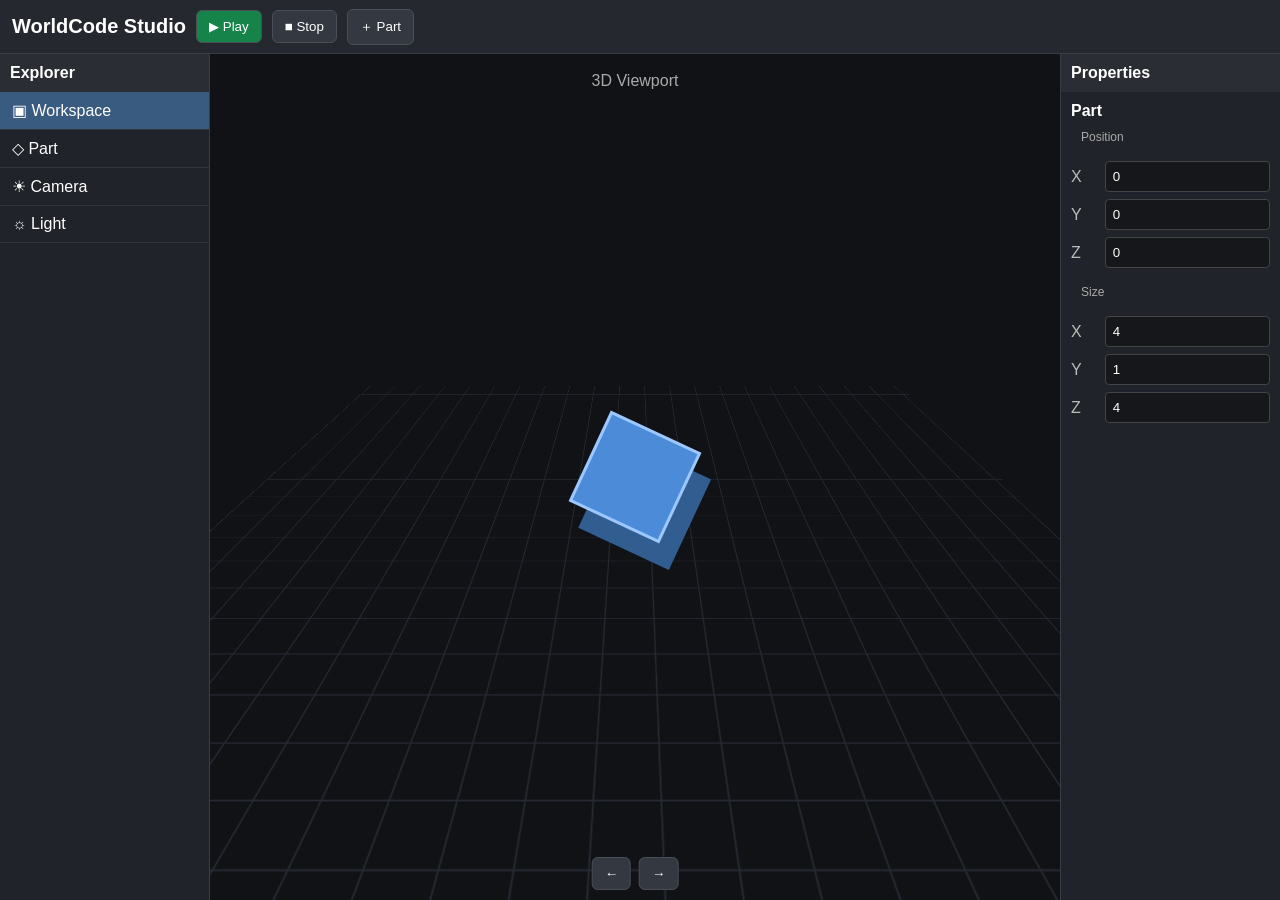
==== app/src/main/assets/index.html @ ad8452b2 "Add local WorldCode Studio UI for APK v0.0.2" ====
<!doctype html>
<html lang="de">
<head>
<meta charset="utf-8">
<meta name="viewport" content="width=device-width,initial-scale=1,maximum-scale=1,user-scalable=no">
<title>WorldCode Studio</title>
<style>
*{box-sizing:border-box}body{margin:0;font-family:Arial,sans-serif;background:#17191d;color:#fff;overflow:hidden}header{height:54px;background:#25282e;display:flex;align-items:center;padding:0 12px;gap:10px;border-bottom:1px solid #3a3d43}header b{font-size:20px}.btn{background:#343941;color:#fff;border:1px solid #4a4e56;border-radius:6px;padding:8px 12px}.green{background:#16834b}.layout{height:calc(100vh - 54px);display:grid;grid-template-columns:210px 1fr 220px}.panel{background:#202329;border-right:1px solid #393c42;overflow:auto}.right{border-left:1px solid #393c42;border-right:0}.title{padding:10px;font-weight:bold;background:#2a2d33}.item{padding:9px 12px;border-bottom:1px solid #30333a}.item.selected{background:#3a5b80}.viewport{position:relative;background:#101216;overflow:hidden}.grid{position:absolute;inset:0;background-image:linear-gradient(#252932 1px,transparent 1px),linear-gradient(90deg,#252932 1px,transparent 1px);background-size:40px 40px;transform:perspective(500px) rotateX(45deg) scale(1.3);transform-origin:center 70%}.cube{position:absolute;width:100px;height:100px;left:50%;top:50%;transform:translate(-50%,-50%) rotate(25deg);background:#4b8bd8;border:3px solid #9cc8ff;box-shadow:20px 20px 0 #315d91}.empty{position:absolute;left:50%;top:18px;transform:translateX(-50%);color:#aaa}.props{padding:10px}.row{display:flex;gap:6px;margin:7px 0;align-items:center}.row label{width:34px;color:#bbb}.row input{width:100%;background:#15171b;border:1px solid #444;color:#fff;padding:7px;border-radius:4px}.bottom{position:absolute;bottom:10px;left:50%;transform:translateX(-50%);display:flex;gap:8px}.small{font-size:12px;color:#aaa;padding:10px}</style>
</head>
<body>
<header><b>WorldCode Studio</b><button class="btn green" onclick="play()">▶ Play</button><button class="btn" onclick="stop()">■ Stop</button><button class="btn" onclick="addPart()">＋ Part</button></header>
<div class="layout">
<section class="panel"><div class="title">Explorer</div><div id="objects"><div class="item selected" onclick="select(this)">▣ Workspace</div><div class="item" onclick="select(this)">◇ Part</div><div class="item" onclick="select(this)">☀ Camera</div><div class="item" onclick="select(this)">☼ Light</div></div></section>
<main class="viewport"><div class="empty">3D Viewport</div><div class="grid"></div><div class="cube" id="cube"></div><div class="bottom"><button class="btn" onclick="move(-10)">←</button><button class="btn" onclick="move(10)">→</button></div></main>
<section class="panel right"><div class="title">Properties</div><div class="props"><b>Part</b><div class="small">Position</div><div class="row"><label>X</label><input id="x" value="0"></div><div class="row"><label>Y</label><input id="y" value="0"></div><div class="row"><label>Z</label><input id="z" value="0"></div><div class="small">Size</div><div class="row"><label>X</label><input value="4"></div><div class="row"><label>Y</label><input value="1"></div><div class="row"><label>Z</label><input value="4"></div></div></section>
</div>
<script>
function select(e){document.querySelectorAll('.item').forEach(x=>x.classList.remove('selected'));e.classList.add('selected')}
function addPart(){let d=document.createElement('div');d.className='item';d.textContent='◇ Part';d.onclick=()=>select(d);document.getElementById('objects').appendChild(d)}
function play(){document.querySelector('.cube').style.background='#35b86b'}
function stop(){document.querySelector('.cube').style.background='#4b8bd8'}
function move(n){let c=document.getElementById('cube');let x=parseInt(c.dataset.x||0)+n;c.dataset.x=x;c.style.marginLeft=x+'px'}
</script>
</body></html>
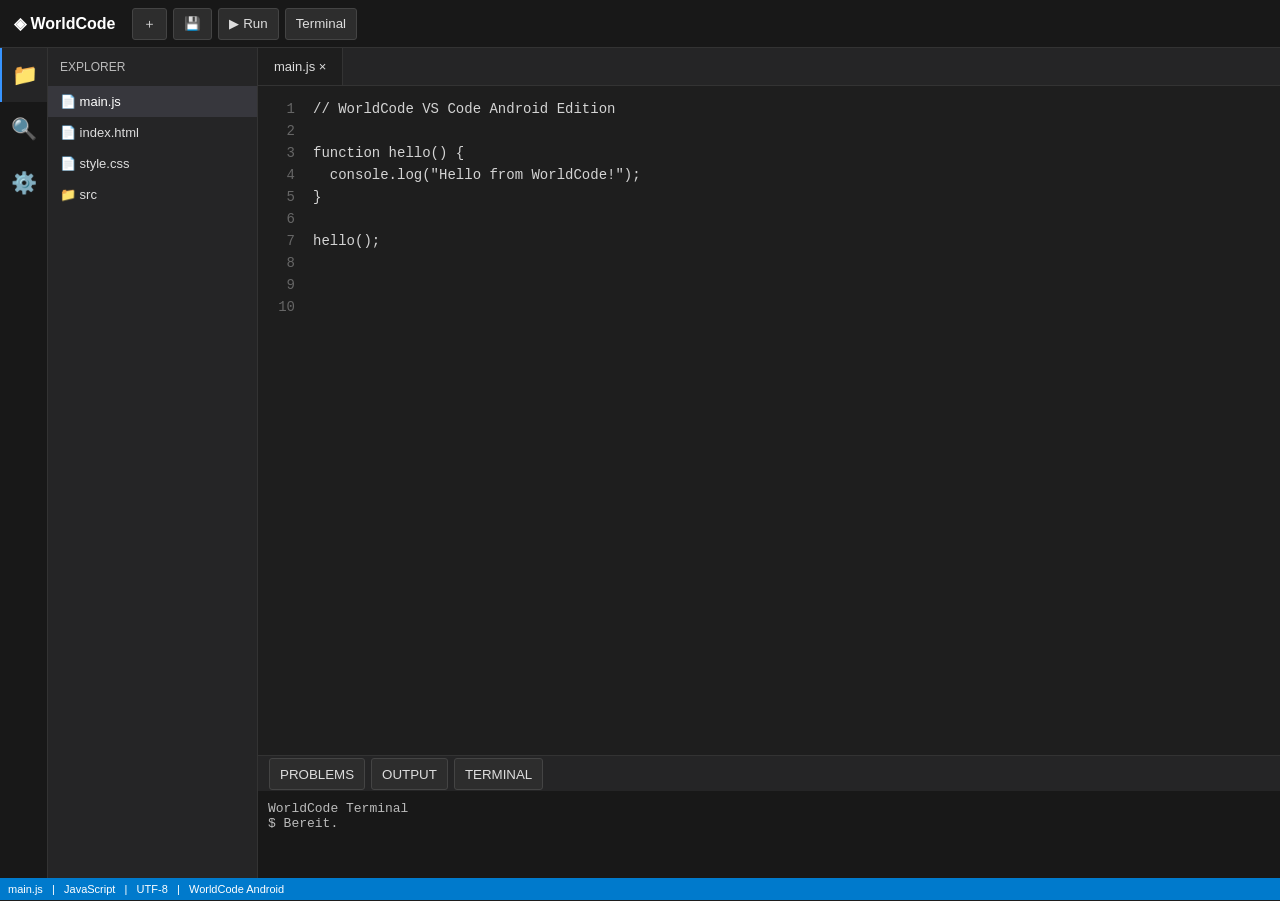
==== commit d46ce246: "Add VS Code-style Android editor UI" ====
--- a/app/src/main/assets/index.html
+++ b/app/src/main/assets/index.html
@@ -1,24 +1,32 @@
 <!doctype html>
 <html lang="de">
 <head>
-<meta charset="utf-8">
-<meta name="viewport" content="width=device-width,initial-scale=1,maximum-scale=1,user-scalable=no">
-<title>WorldCode Studio</title>
+<meta charset="utf-8"><meta name="viewport" content="width=device-width,initial-scale=1,maximum-scale=1,user-scalable=no">
+<title>WorldCode VS Code Android Edition</title>
 <style>
-*{box-sizing:border-box}body{margin:0;font-family:Arial,sans-serif;background:#17191d;color:#fff;overflow:hidden}header{height:54px;background:#25282e;display:flex;align-items:center;padding:0 12px;gap:10px;border-bottom:1px solid #3a3d43}header b{font-size:20px}.btn{background:#343941;color:#fff;border:1px solid #4a4e56;border-radius:6px;padding:8px 12px}.green{background:#16834b}.layout{height:calc(100vh - 54px);display:grid;grid-template-columns:210px 1fr 220px}.panel{background:#202329;border-right:1px solid #393c42;overflow:auto}.right{border-left:1px solid #393c42;border-right:0}.title{padding:10px;font-weight:bold;background:#2a2d33}.item{padding:9px 12px;border-bottom:1px solid #30333a}.item.selected{background:#3a5b80}.viewport{position:relative;background:#101216;overflow:hidden}.grid{position:absolute;inset:0;background-image:linear-gradient(#252932 1px,transparent 1px),linear-gradient(90deg,#252932 1px,transparent 1px);background-size:40px 40px;transform:perspective(500px) rotateX(45deg) scale(1.3);transform-origin:center 70%}.cube{position:absolute;width:100px;height:100px;left:50%;top:50%;transform:translate(-50%,-50%) rotate(25deg);background:#4b8bd8;border:3px solid #9cc8ff;box-shadow:20px 20px 0 #315d91}.empty{position:absolute;left:50%;top:18px;transform:translateX(-50%);color:#aaa}.props{padding:10px}.row{display:flex;gap:6px;margin:7px 0;align-items:center}.row label{width:34px;color:#bbb}.row input{width:100%;background:#15171b;border:1px solid #444;color:#fff;padding:7px;border-radius:4px}.bottom{position:absolute;bottom:10px;left:50%;transform:translateX(-50%);display:flex;gap:8px}.small{font-size:12px;color:#aaa;padding:10px}</style>
-</head>
+*{box-sizing:border-box}html,body{margin:0;width:100%;height:100%;overflow:hidden;font-family:Arial,sans-serif;background:#1e1e1e;color:#ddd}.top{height:48px;background:#181818;display:flex;align-items:center;border-bottom:1px solid #333}.brand{padding:0 14px;font-weight:bold;color:#fff}.top button,.bar button{height:32px;margin:0 3px;background:#2d2d2d;color:#ddd;border:1px solid #444;border-radius:3px;padding:0 10px}.top button:active,.bar button:active{background:#444}.main{height:calc(100% - 48px);display:grid;grid-template-columns:48px 210px 1fr}.activity{background:#181818;border-right:1px solid #333;text-align:center}.activity div{padding:15px 0;font-size:21px}.activity .on{border-left:2px solid #3794ff;background:#252526}.side{background:#252526;border-right:1px solid #333;overflow:auto}.side h3{font-size:12px;font-weight:normal;margin:0;padding:12px;color:#bbb}.file{padding:8px 12px;font-size:13px}.file.active{background:#37373d;color:white}.editor{display:flex;flex-direction:column;min-width:0}.tabs{height:38px;background:#252526;display:flex;border-bottom:1px solid #333}.tab{padding:11px 16px;font-size:13px;background:#1e1e1e;border-right:1px solid #333}.code{flex:1;display:flex;min-height:0}.nums{width:45px;background:#1e1e1e;color:#666;text-align:right;padding:12px 8px;font:14px monospace;line-height:22px;user-select:none}.textarea{flex:1;background:#1e1e1e;color:#d4d4d4;border:0;outline:0;resize:none;padding:12px 10px;font:14px/22px monospace;white-space:pre;overflow:auto}.bottom{height:145px;background:#181818;border-top:1px solid #333}.bar{height:35px;background:#252526;padding:2px 8px}.terminal{height:110px;padding:10px;font:13px monospace;color:#bbb;overflow:auto}.status{height:22px;background:#007acc;color:white;font-size:11px;display:flex;align-items:center;padding:0 8px;position:fixed;bottom:0;left:0;right:0}
+@media(max-width:650px){.main{grid-template-columns:42px 165px 1fr}.side{font-size:12px}.brand{font-size:13px;padding:0 7px}.top button{padding:0 6px}}
+</style></head>
 <body>
-<header><b>WorldCode Studio</b><button class="btn green" onclick="play()">▶ Play</button><button class="btn" onclick="stop()">■ Stop</button><button class="btn" onclick="addPart()">＋ Part</button></header>
-<div class="layout">
-<section class="panel"><div class="title">Explorer</div><div id="objects"><div class="item selected" onclick="select(this)">▣ Workspace</div><div class="item" onclick="select(this)">◇ Part</div><div class="item" onclick="select(this)">☀ Camera</div><div class="item" onclick="select(this)">☼ Light</div></div></section>
-<main class="viewport"><div class="empty">3D Viewport</div><div class="grid"></div><div class="cube" id="cube"></div><div class="bottom"><button class="btn" onclick="move(-10)">←</button><button class="btn" onclick="move(10)">→</button></div></main>
-<section class="panel right"><div class="title">Properties</div><div class="props"><b>Part</b><div class="small">Position</div><div class="row"><label>X</label><input id="x" value="0"></div><div class="row"><label>Y</label><input id="y" value="0"></div><div class="row"><label>Z</label><input id="z" value="0"></div><div class="small">Size</div><div class="row"><label>X</label><input value="4"></div><div class="row"><label>Y</label><input value="1"></div><div class="row"><label>Z</label><input value="4"></div></div></section>
-</div>
+<div class="top"><div class="brand">◈ WorldCode</div><button onclick="newFile()">＋</button><button onclick="saveFile()">💾</button><button onclick="runCode()">▶ Run</button><button onclick="toggleTerminal()">Terminal</button></div>
+<div class="main">
+<div class="activity"><div class="on">📁</div><div>🔍</div><div>⚙️</div></div>
+<div class="side"><h3>EXPLORER</h3><div class="file active" onclick="openFile(this)">📄 main.js</div><div class="file" onclick="openFile(this)">📄 index.html</div><div class="file" onclick="openFile(this)">📄 style.css</div><div class="file" onclick="openFile(this)">📁 src</div></div>
+<div class="editor"><div class="tabs"><div class="tab">main.js ×</div></div><div class="code"><div class="nums" id="nums">1<br>2<br>3<br>4<br>5<br>6<br>7<br>8<br>9<br>10</div><textarea class="textarea" id="code" spellcheck="false">// WorldCode VS Code Android Edition
+
+function hello() {
+  console.log("Hello from WorldCode!");
+}
+
+hello();</textarea></div><div class="bottom" id="terminal"><div class="bar"><button>PROBLEMS</button><button>OUTPUT</button><button>TERMINAL</button></div><div class="terminal" id="output">WorldCode Terminal<br>$ Bereit.<br></div></div></div>
+</div><div class="status">main.js &nbsp; | &nbsp; JavaScript &nbsp; | &nbsp; UTF-8 &nbsp; | &nbsp; WorldCode Android</div>
 <script>
-function select(e){document.querySelectorAll('.item').forEach(x=>x.classList.remove('selected'));e.classList.add('selected')}
-function addPart(){let d=document.createElement('div');d.className='item';d.textContent='◇ Part';d.onclick=()=>select(d);document.getElementById('objects').appendChild(d)}
-function play(){document.querySelector('.cube').style.background='#35b86b'}
-function stop(){document.querySelector('.cube').style.background='#4b8bd8'}
-function move(n){let c=document.getElementById('cube');let x=parseInt(c.dataset.x||0)+n;c.dataset.x=x;c.style.marginLeft=x+'px'}
-</script>
-</body></html>
+const code=document.getElementById('code'), output=document.getElementById('output');
+code.addEventListener('input',()=>{let n=code.value.split('\n').length;document.getElementById('nums').innerHTML=Array.from({length:Math.max(n,10)},(_,i)=>i+1).join('<br>')});
+function newFile(){code.value='// Neue Datei\n\n';code.focus();output.innerHTML+='\n$ Neue Datei erstellt.'}
+function saveFile(){localStorage.setItem('worldcode_main',code.value);output.innerHTML+='\n$ Datei lokal gespeichert.'}
+function runCode(){output.innerHTML+='\n$ Ausführen...';try{new Function(code.value)();output.innerHTML+='\n$ Fertig.'}catch(e){output.innerHTML+='\nFehler: '+e.message}}
+function toggleTerminal(){let t=document.getElementById('terminal');t.style.display=t.style.display==='none'?'block':'none'}
+function openFile(e){document.querySelectorAll('.file').forEach(x=>x.classList.remove('active'));e.classList.add('active');output.innerHTML+='\n$ Geöffnet: '+e.textContent.trim()}
+const old=localStorage.getItem('worldcode_main');if(old)code.value=old;
+</script></body></html>
